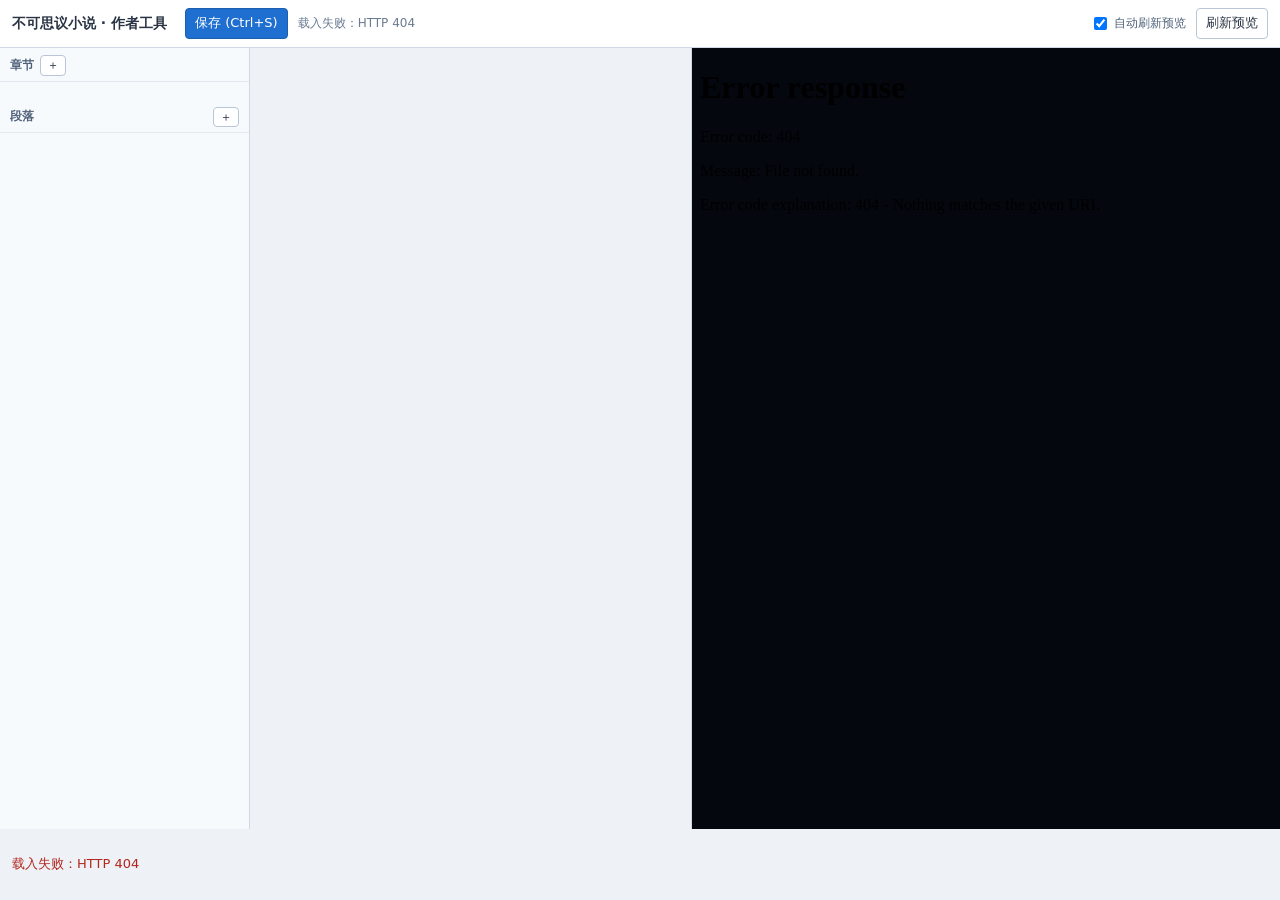
==== tools/editor.html @ d83ae809 "作者工具：章节/段落线性编辑 + 图鉴自动拉头像 - tools/editor.html/.css/.js：左章节+段落、中间编辑表单、右边真阅读器预览   · 台词按「页」编辑（一页 = 一个文本框" ====
<!doctype html>
<html lang="zh">
<head>
<meta charset="utf-8">
<meta name="viewport" content="width=device-width, initial-scale=1">
<title>不可思议小说 · 作者工具</title>
<link rel="stylesheet" href="/tools/editor.css">
</head>
<body>

<header class="bar">
  <h1>不可思议小说 · 作者工具</h1>
  <button id="btnSave" class="primary">保存 (Ctrl+S)</button>
  <span id="status" class="status"></span>
  <span class="grow"></span>
  <label class="chk"><input type="checkbox" id="autoPreview" checked> 自动刷新预览</label>
  <button id="btnPreview">刷新预览</button>
</header>

<main class="layout">
  <!-- 左：章节 + 段落 -->
  <aside class="pane left">
    <div class="pane-head">
      <b>章节</b>
      <button id="btnAddChapter" class="mini">＋</button>
    </div>
    <ul id="chapterList" class="list"></ul>

    <div class="pane-head" style="margin-top:10px">
      <b>段落</b>
      <span class="grow"></span>
      <button id="btnAddBlock" class="mini">＋</button>
    </div>
    <ul id="blockList" class="list blocks"></ul>
  </aside>

  <!-- 中：编辑表单 -->
  <section class="pane mid">
    <div id="form"></div>
  </section>

  <!-- 右：预览 -->
  <section class="pane right">
    <iframe id="preview" src="/preview"></iframe>
  </section>
</main>

<!-- 图鉴弹窗 -->
<div id="dexModal" class="modal" hidden>
  <div class="modal-box">
    <div class="modal-head">
      <b>宝可梦图鉴</b>
      <input id="dexSearch" placeholder="输入名字或编号（日文假名 / 英文 / 403）">
      <button id="dexClose" class="mini">✕</button>
    </div>
    <div class="modal-body">
      <ul id="dexList" class="dex"></ul>
      <div id="dexEmotions" class="emotions">
        <p class="hint">先选一只宝可梦。</p>
      </div>
    </div>
  </div>
</div>

<div id="toast" class="toast"></div>

<script src="/tools/editor.js"></script>
</body>
</html>
---- tools/editor.css ----
/* 作者工具的样式。故意做得朴素：它是干活的，不是给人看的。 */
* { box-sizing: border-box; }
html, body { margin: 0; height: 100%; }
body {
  font: 13px/1.6 "Segoe UI", "Microsoft YaHei", system-ui, sans-serif;
  color: #2a3444;
  background: #eef2f7;
  display: flex;
  flex-direction: column;
  overflow: hidden;
}

/* ---------------- 顶栏 ---------------- */
.bar {
  display: flex;
  align-items: center;
  gap: 10px;
  padding: 8px 12px;
  background: #fff;
  border-bottom: 1px solid #cfd8e3;
}
.bar h1 { font-size: 14px; margin: 0 8px 0 0; font-weight: 600; }
.bar .grow { flex: 1 1 auto; }
.status { font-size: 12px; color: #6b7c92; }
.status.err { color: #b3261e; }
.chk { font-size: 12px; color: #50627a; display: flex; align-items: center; gap: 4px; }

button {
  font: inherit;
  padding: 4px 9px;
  border: 1px solid #b9c6d6;
  border-radius: 4px;
  background: #fff;
  color: #2a3444;
  cursor: pointer;
}
button:hover { background: #f2f7fd; }
button.primary { background: #1f6fd0; border-color: #1b5faf; color: #fff; }
button.primary:hover { background: #2b7ade; }
button.mini { padding: 1px 6px; line-height: 1.4; }
button.danger { color: #b3261e; border-color: #e0b4b0; }

/* ---------------- 三栏 ---------------- */
.layout { flex: 1 1 auto; display: flex; min-height: 0; }
.pane { min-height: 0; display: flex; flex-direction: column; }
.pane.left { width: 250px; flex: 0 0 auto; border-right: 1px solid #cfd8e3; background: #f7fafd; }
.pane.mid { flex: 1 1 auto; overflow: auto; padding: 12px 14px 40px; }
.pane.right { width: 46%; min-width: 420px; flex: 0 0 auto; border-left: 1px solid #cfd8e3; background: #05070f; }

.pane-head {
  display: flex; align-items: center; gap: 6px;
  padding: 7px 10px 5px; font-size: 12px; color: #50627a;
  border-bottom: 1px solid #e3eaf2;
}
.pane-head .grow { flex: 1 1 auto; }

.list { list-style: none; margin: 0; padding: 4px 6px; overflow: auto; }
.list.blocks { flex: 1 1 auto; }
.list li {
  display: flex; align-items: center; gap: 5px;
  padding: 4px 6px; border-radius: 4px; cursor: pointer;
  font-size: 12px; color: #34455c;
}
.list li:hover { background: #e9f1fa; }
.list li.on { background: #d9e8f8; font-weight: 600; }
.list li .idx { flex: 0 0 20px; color: #8fa2b8; text-align: right; }
.list li .txt { flex: 1 1 auto; overflow: hidden; white-space: nowrap; text-overflow: ellipsis; }
.list li .tag { flex: 0 0 auto; font-size: 10px; color: #8fa2b8; }

/* ---------------- 表单 ---------------- */
#form h2 { font-size: 13px; margin: 0 0 8px; color: #50627a; font-weight: 600; }
.row { display: flex; gap: 8px; align-items: center; margin-bottom: 6px; flex-wrap: wrap; }
.row > label { flex: 0 0 74px; font-size: 12px; color: #6b7c92; }
input[type=text], input[type=search], select, textarea {
  font: inherit; font-size: 12px;
  border: 1px solid #c7d3e1; border-radius: 4px; padding: 4px 6px; background: #fff;
  color: #2a3444;
}
input[type=text] { flex: 1 1 160px; min-width: 0; }
textarea { width: 100%; resize: vertical; line-height: 1.7; }
input[type=color] { width: 34px; height: 26px; border: 1px solid #c7d3e1; border-radius: 4px; padding: 0; background: #fff; }

fieldset { border: 1px solid #dfe7f0; border-radius: 6px; padding: 8px 10px; margin: 0 0 12px; background: #fff; }
legend { font-size: 12px; color: #50627a; padding: 0 4px; }

.pages { display: flex; flex-direction: column; gap: 6px; }
.pagebox { display: flex; gap: 6px; align-items: flex-start; }
.pagebox textarea { flex: 1 1 auto; min-height: 44px; }
.pagebox .side { display: flex; flex-direction: column; gap: 4px; }

.bad { background: #fff2f0; }
.warn { color: #b3261e; font-size: 11px; margin: 4px 0 0; }
.hint { color: #7b8da5; font-size: 11px; }

/* 头像预览 */
.portrait-preview {
  width: 44px; height: 44px; border: 1px solid #c7d3e1; border-radius: 4px;
  background: #f2f6fb; object-fit: contain; image-rendering: pixelated;
}

/* ---------------- 图鉴 ---------------- */
.modal {
  position: fixed; inset: 0; background: rgba(10, 18, 30, .45);
  display: flex; align-items: center; justify-content: center; z-index: 50;
}
.modal[hidden] { display: none; }
.modal-box {
  width: 720px; max-width: 92vw; height: 70vh;
  background: #fff; border-radius: 8px; display: flex; flex-direction: column;
  box-shadow: 0 10px 40px rgba(20, 30, 50, .3); overflow: hidden;
}
.modal-head { display: flex; align-items: center; gap: 8px; padding: 10px 12px; border-bottom: 1px solid #e3eaf2; }
.modal-head input { flex: 1 1 auto; }
.modal-body { flex: 1 1 auto; display: flex; min-height: 0; }
.dex { list-style: none; margin: 0; padding: 6px; overflow: auto; flex: 1 1 auto; }
.dex li { padding: 4px 8px; border-radius: 4px; cursor: pointer; font-size: 12px; display: flex; gap: 8px; }
.dex li:hover { background: #eef4fb; }
.dex li .no { color: #8fa2b8; width: 44px; flex: 0 0 auto; }
.dex li .ja { width: 110px; flex: 0 0 auto; }
.emotions { flex: 0 0 210px; border-left: 1px solid #e3eaf2; padding: 8px; overflow: auto; }
.emotions button { display: block; width: 100%; margin-bottom: 4px; text-align: left; }
.emotions img { width: 40px; height: 40px; image-rendering: pixelated; display: block; margin: 4px 0; }

/* ---------------- 预览 / 提示 ---------------- */
#preview { width: 100%; height: 100%; border: 0; background: #05070f; }

.toast {
  position: fixed; left: 50%; bottom: 18px; transform: translateX(-50%);
  background: rgba(20, 30, 45, .92); color: #fff; padding: 7px 14px; border-radius: 4px;
  font-size: 12px; opacity: 0; pointer-events: none; transition: opacity .15s; z-index: 60;
}
.toast.on { opacity: 1; }
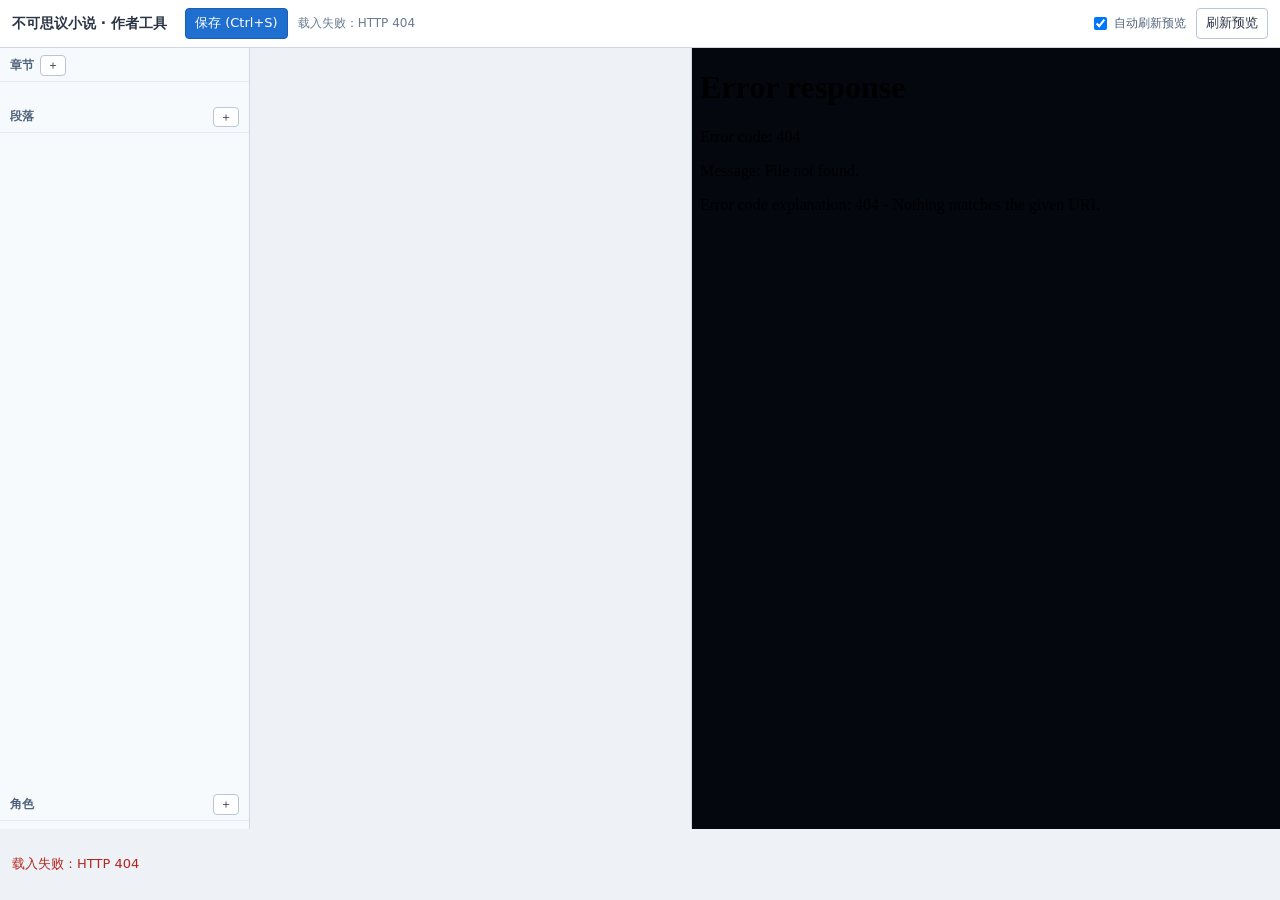
==== commit e6a128a8: "角色系统 + 正文强调色 角色（data.characters）：名字（日/英）、种族编号、颜色、默认头像。 段落里只写 speaker.char 指向角色，改角色所有段落一起变。  正文强调色：me" ====
--- a/tools/editor.html
+++ b/tools/editor.html
@@ -32,6 +32,13 @@
       <button id="btnAddBlock" class="mini">＋</button>
     </div>
     <ul id="blockList" class="list blocks"></ul>
+
+    <div class="pane-head" style="margin-top:10px">
+      <b>角色</b>
+      <span class="grow"></span>
+      <button id="btnAddChar" class="mini">＋</button>
+    </div>
+    <ul id="charList" class="list chars"></ul>
   </aside>
 
   <!-- 中：编辑表单 -->
--- a/tools/editor.css
+++ b/tools/editor.css
@@ -130,3 +130,19 @@
   font-size: 12px; opacity: 0; pointer-events: none; transition: opacity .15s; z-index: 60;
 }
 .toast.on { opacity: 1; }
+
+/* ---------------- 角色 / 强调色 ---------------- */
+.list.chars { flex: 0 0 auto; max-height: 150px; }
+.list li .dot {
+  flex: 0 0 8px; width: 8px; height: 8px; border-radius: 2px;
+  border: 1px solid rgba(0,0,0,.15);
+}
+.swatch {
+  width: 26px; height: 22px; padding: 0; border-radius: 4px;
+  border: 1px solid rgba(0,0,0,.2);
+}
+.emphbar { gap: 6px; }
+.emphbar .emph {
+  padding: 2px 8px; font-weight: 600; background: #1b2230; border-color: #333c4d;
+}
+.emphbar .emph:hover { background: #232c3d; }
